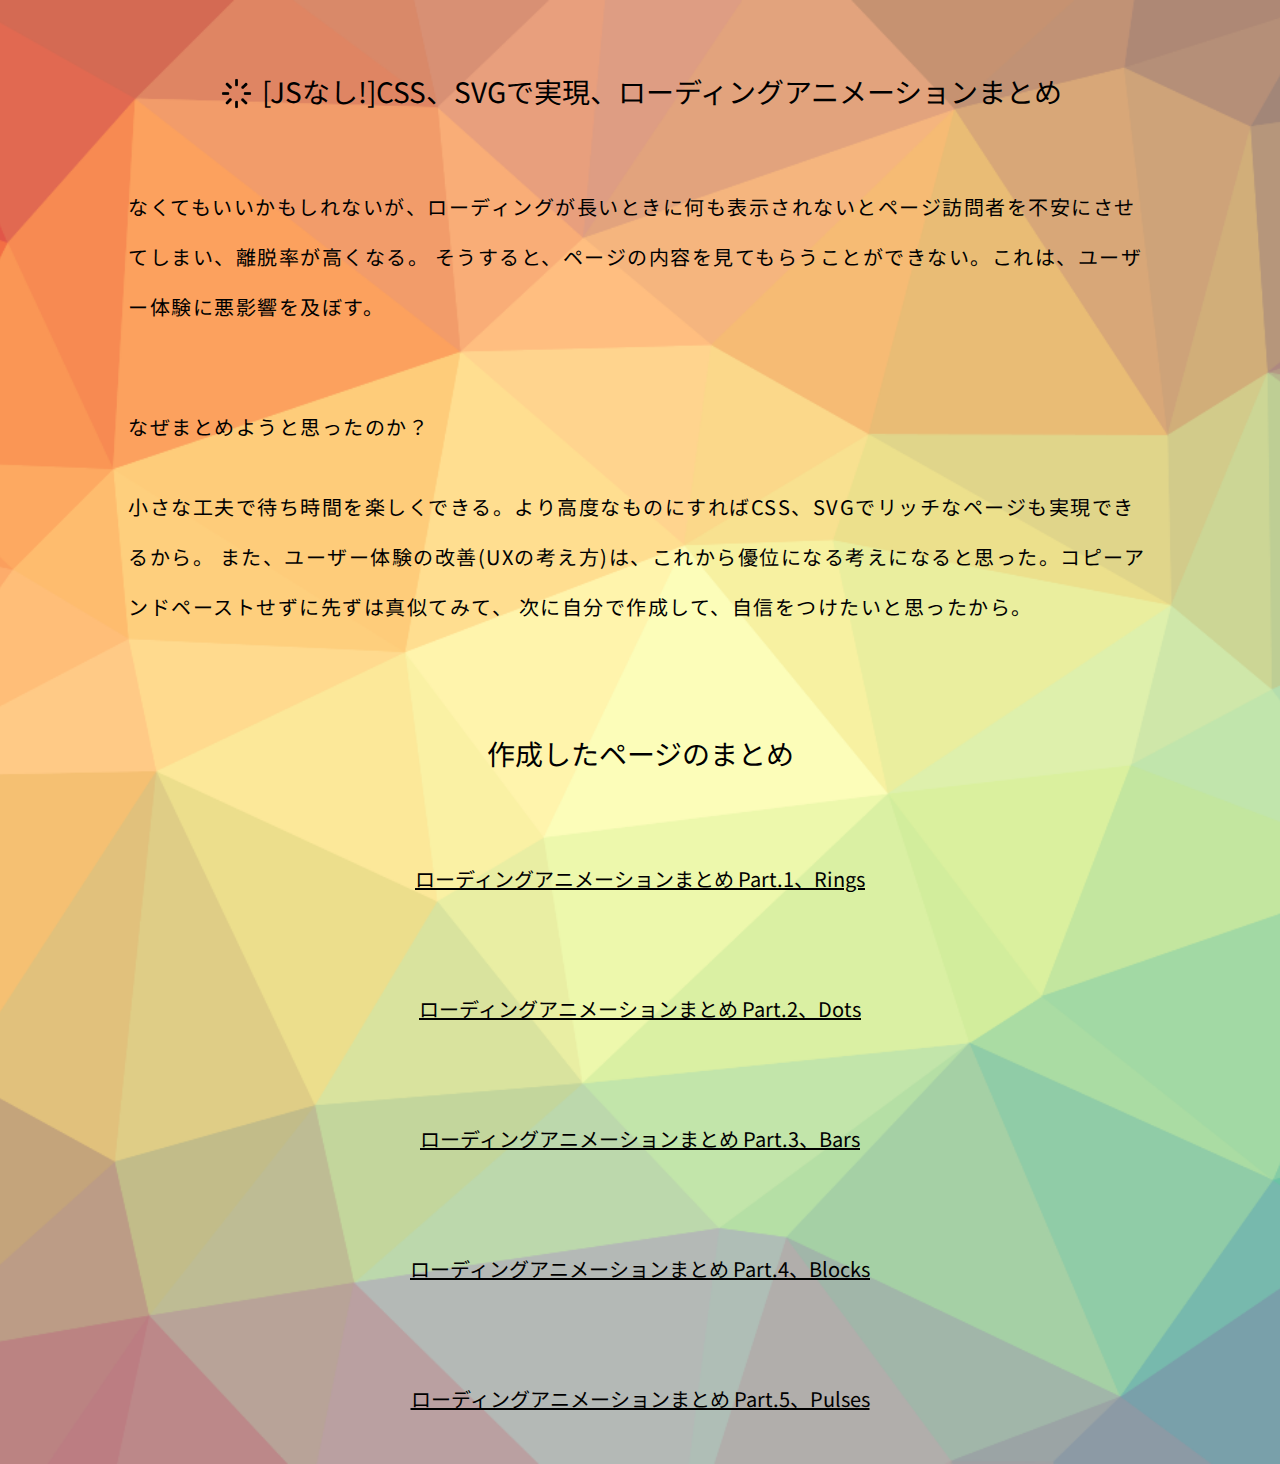
==== index.html @ 8a857f3a "Add files via upload" ====
<!DOCTYPE html>
<html lang="ja">

<head>
    <meta charset="UTF-8">
    <meta http-equiv="X-UA-Compatible" content="IE=edge">
    <meta name="viewport" content="width=device-width, initial-scale=1.0">
    <meta name="description"
        content="プリローダーの導入は、離脱率を下げること、リッチなページにする観点から優位であり、
        ユーザー体験の改善(UXの考え方)は、これから優位になる考えになると思った。コピーアンドペーストせずに先ずは真似てみて、次に自分で作成して、
        自信をつけたい思いで作成しました。">
    <link rel="preconnect" href="https://fonts.googleapis.com">
    <link rel="preconnect" href="https://fonts.gstatic.com" crossorigin>
    <link href="https://fonts.googleapis.com/css2?family=Noto+Sans+JP:wght@400;700&display=swap" rel="stylesheet">

    <link rel="apple-touch-icon" sizes="180x180" href="./assets/images/favicon/apple-touch-icon.png">
    <link rel="icon" type="image/png" sizes="32x32" href="./assets/images/favicon/favicon-32x32.png">
    <link rel="icon" type="image/png" sizes="16x16" href="./assets/images/favicon/favicon-16x16.png">
    <link rel="manifest" href="./assets/images/favicon/site.webmanifest">
    <meta name="msapplication-TileColor" content="#da532c">
    <meta name="theme-color" content="#ffffff">

    <link rel="stylesheet" href="./assets/css/destyle.css">
    <link rel="stylesheet" href="./assets/css/style.css">
    <title>CSS SVG Loading Animation Effects</title>
</head>

<body>
    <section class="section">
        <!-- 疑似要素で文章の両側にローダーをつける -->
        <h2 class="section-title section-button">[JSなし!]CSS、SVGで実現、ローディングアニメーションまとめ</h2>
        <p class="section-description">なくてもいいかもしれないが、ローディングが長いときに何も表示されないとページ訪問者を不安にさせてしまい、離脱率が高くなる。
            そうすると、ページの内容を見てもらうことができない。これは、ユーザー体験に悪影響を及ぼす。
        </p>

        <p class="section-description-sub">なぜまとめようと思ったのか？</p>
        <p class="section-description">小さな工夫で待ち時間を楽しくできる。より高度なものにすればCSS、SVGでリッチなページも実現できるから。
            また、ユーザー体験の改善(UXの考え方)は、これから優位になる考えになると思った。コピーアンドペーストせずに先ずは真似てみて、
            次に自分で作成して、自信をつけたいと思ったから。
        </p>

    </section>

    <section class="section">
        <h2 class="section-title-sub">作成したページのまとめ</h2>
        <p class="section-description-ref"><a href="./assets/pages/html/CSS-S-L-A-E Rings index.html"
                target="_blank">ローディングアニメーションまとめ Part.1、Rings</a></p>
        <p class="section-description-ref"><a href="./assets/pages/html/CSS-S-L-A-E Dots index.html"
                target="_blank">ローディングアニメーションまとめ Part.2、Dots</a></p>
        <p class="section-description-ref"><a href="#" 
                target="_blank">ローディングアニメーションまとめ Part.3、Bars</a></p>
        <p class="section-description-ref"><a href="#" 
                target="_blank">ローディングアニメーションまとめ Part.4、Blocks</a></p>
        <p class="section-description-ref"><a href="#" 
                target="_blank">ローディングアニメーションまとめ Part.5、Pulses</a></p>
    </section>

    <aside>
        <div>
            <a href="./index.html" id="back-to-top" class="back-to-top"></a>
        </div>
    </aside>

    <script src="./assets/js/smoothscroll.js"></script>
    <script src="./assets/js/script.js"></script>
</body>

</html>
---- assets/css/destyle.css ----
/*! destyle.css v4.0.0 | MIT License | https://github.com/nicolas-cusan/destyle.css */

/* Reset box-model and set borders */
/* ============================================ */

*,
::before,
::after {
  box-sizing: border-box;
  border-style: solid;
  border-width: 0;
}

/* Document */
/* ============================================ */

/**
 * 1. Correct the line height in all browsers.
 * 2. Prevent adjustments of font size after orientation changes in iOS.
 * 3. Remove gray overlay on links for iOS.
 */

html {
  line-height: 1.15; /* 1 */
  -webkit-text-size-adjust: 100%; /* 2 */
  -webkit-tap-highlight-color: transparent; /* 3*/
}

/* Sections */
/* ============================================ */

/**
 * Remove the margin in all browsers.
 */

body {
  margin: 0;
}

/**
 * Render the `main` element consistently in IE.
 */

main {
  display: block;
}

/* Vertical rhythm */
/* ============================================ */

p,
table,
blockquote,
address,
pre,
iframe,
form,
figure,
dl {
  margin: 0;
}

/* Headings */
/* ============================================ */

h1,
h2,
h3,
h4,
h5,
h6 {
  font-size: inherit;
  font-weight: inherit;
  margin: 0;
}

/* Lists (enumeration) */
/* ============================================ */

ul,
ol {
  margin: 0;
  padding: 0;
  list-style: none;
}

/* Lists (definition) */
/* ============================================ */

dt {
  font-weight: bold;
}

dd {
  margin-left: 0;
}

/* Grouping content */
/* ============================================ */

/**
 * 1. Add the correct box sizing in Firefox.
 * 2. Show the overflow in Edge and IE.
 */

hr {
  box-sizing: content-box; /* 1 */
  height: 0; /* 1 */
  overflow: visible; /* 2 */
  border-top-width: 1px;
  margin: 0;
  clear: both;
  color: inherit;
}

/**
 * 1. Correct the inheritance and scaling of font size in all browsers.
 * 2. Correct the odd `em` font sizing in all browsers.
 */

pre {
  font-family: monospace, monospace; /* 1 */
  font-size: inherit; /* 2 */
}

address {
  font-style: inherit;
}

/* Text-level semantics */
/* ============================================ */

/**
 * Remove the gray background on active links in IE 10.
 */

a {
  background-color: transparent;
  text-decoration: none;
  color: inherit;
}

/**
 * 1. Remove the bottom border in Chrome 57-
 * 2. Add the correct text decoration in Chrome, Edge, IE, Opera, and Safari.
 */

abbr[title] {
  text-decoration: underline dotted; /* 2 */
}

/**
 * Add the correct font weight in Chrome, Edge, and Safari.
 */

b,
strong {
  font-weight: bolder;
}

/**
 * 1. Correct the inheritance and scaling of font size in all browsers.
 * 2. Correct the odd `em` font sizing in all browsers.
 */

code,
kbd,
samp {
  font-family: monospace, monospace; /* 1 */
  font-size: inherit; /* 2 */
}

/**
 * Add the correct font size in all browsers.
 */

small {
  font-size: 80%;
}

/**
 * Prevent `sub` and `sup` elements from affecting the line height in
 * all browsers.
 */

sub,
sup {
  font-size: 75%;
  line-height: 0;
  position: relative;
  vertical-align: baseline;
}

sub {
  bottom: -0.25em;
}

sup {
  top: -0.5em;
}

/* Replaced content */
/* ============================================ */

/**
 * Prevent vertical alignment issues.
 */

svg,
img,
embed,
object,
iframe {
  vertical-align: bottom;
}

/* Forms */
/* ============================================ */

/**
 * Reset form fields to make them styleable.
 * 1. Make form elements stylable across systems iOS especially.
 * 2. Inherit text-transform from parent.
 */

button,
input,
optgroup,
select,
textarea {
  -webkit-appearance: none; /* 1 */
  appearance: none;
  vertical-align: middle;
  color: inherit;
  font: inherit;
  background: transparent;
  padding: 0;
  margin: 0;
  border-radius: 0;
  text-align: inherit;
  text-transform: inherit; /* 2 */
}

/**
 * Correct cursors for clickable elements.
 */

button,
[type="button"],
[type="reset"],
[type="submit"] {
  cursor: pointer;
}

button:disabled,
[type="button"]:disabled,
[type="reset"]:disabled,
[type="submit"]:disabled {
  cursor: default;
}

/**
 * Improve outlines for Firefox and unify style with input elements & buttons.
 */

:-moz-focusring {
  outline: auto;
}

select:disabled {
  opacity: inherit;
}

/**
 * Remove padding
 */

option {
  padding: 0;
}

/**
 * Reset to invisible
 */

fieldset {
  margin: 0;
  padding: 0;
  min-width: 0;
}

legend {
  padding: 0;
}

/**
 * Add the correct vertical alignment in Chrome, Firefox, and Opera.
 */

progress {
  vertical-align: baseline;
}

/**
 * Remove the default vertical scrollbar in IE 10+.
 */

textarea {
  overflow: auto;
}

/**
 * Correct the cursor style of increment and decrement buttons in Chrome.
 */

[type="number"]::-webkit-inner-spin-button,
[type="number"]::-webkit-outer-spin-button {
  height: auto;
}

/**
 * Correct the outline style in Safari.
 */

[type="search"] {
  outline-offset: -2px; /* 1 */
}

/**
 * Remove the inner padding in Chrome and Safari on macOS.
 */

[type="search"]::-webkit-search-decoration {
  -webkit-appearance: none;
}

/**
 * 1. Correct the inability to style clickable types in iOS and Safari.
 * 2. Fix font inheritance.
 */

::-webkit-file-upload-button {
  -webkit-appearance: button; /* 1 */
  font: inherit; /* 2 */
}

/**
 * Fix appearance for Firefox
 */
[type="number"] {
  -moz-appearance: textfield;
}

/**
 * Clickable labels
 */

label[for] {
  cursor: pointer;
}

/* Interactive */
/* ============================================ */

/*
 * Add the correct display in Edge, IE 10+, and Firefox.
 */

details {
  display: block;
}

/*
 * Add the correct display in all browsers.
 */

summary {
  display: list-item;
}

/*
 * Remove outline for editable content.
 */

[contenteditable]:focus {
  outline: auto;
}

/* Tables */
/* ============================================ */

/**
1. Correct table border color inheritance in all Chrome and Safari.
*/

table {
  border-color: inherit; /* 1 */
  border-collapse: collapse;
}

caption {
  text-align: left;
}

td,
th {
  vertical-align: top;
  padding: 0;
}

th {
  text-align: left;
  font-weight: bold;
}
---- assets/css/style.css ----
@charset "utf-8";

* {
    margin:0;
    padding:0;
    box-sizing: border-box;
}

body {
    font-family: "Helvetica Neue", "Noto Sans JP",
      "Helvetica", "Hiragino Sans", "Hiragino Kaku Gothic ProN", "Arial",
      "Yu Gothic", "Meiryo", sans-serif;
    font-size: 16px;
    line-height: 1.5;
    color: #000;
    margin: 0;
    padding: 0;

    background-image: url(../images/trianglify-export.png);
    background-size: cover;
    background-position: center center;
}


/* .codepen {
    margin-bottom: 50px;
} */

.section {
    max-width: 80%;
    margin: 0 auto;
}

.section-title {
    text-align: center;
    font-size: 28px;
    margin-top: 70px;
    margin-bottom: 70px;
}

.section-title-sub {
    text-align: center;
    font-size: 28px;
    margin-top: 100px;
    margin-bottom: 40px;
}

/* .section-title-point {
    text-align: center;
    font-size: 18px;
    font-weight: bold;
    color: #ff4500;
    margin-bottom: 20px;
    text-decoration: underline;
} */

.section-button::before {
    content: "";
    display: inline-block;
    width: 35px;
    height: 35px;
    background: url(../images/loader.png) no-repeat;
    vertical-align: text-bottom;
    background-size: contain;
    margin-right: 8px;
}

.section-description {
    font-size: 20px;
    line-height: 2.5;
    letter-spacing: 1.5px;
    text-align: left;
    margin-bottom: 80px;
}

.section-description-sub {
    font-size: 20px;
    letter-spacing: 1.5px;
    margin-bottom: 40px;
}

.section-description-ref {
    font-size: 20px;
    text-align: center;
    line-height: 6.5;
    text-decoration: underline;
}

.section-description-ref:hover {
    letter-spacing: 1.5px;
    transform: scale(1.05);
    color: #ff4500;
}
  
.back-to-top {
    background-color: #ff4500;
    position: fixed;
    margin: 0;
    padding: 0;
    bottom: 16px;
    right: 32px;
    width: 50px;
    height: 50px;
    border-radius: 50%;
    display: flex;
    align-items: center;
    justify-content: center;
    font-size: 32px;
    text-decoration: none;
    opacity: 0;
    pointer-events: none;
    transition: all 0.4s;
}
  
.back-to-top::before {
    content: "";
    position: absolute;
    left: 19.25px;
    bottom: inherit;
    width: 12px;
    height: 12px;
    border-top: 3px solid #000;
    border-right: 3px solid #000;
    transform: rotate(-45deg);
}
  
.back-to-top.active {
    pointer-events: auto;
    opacity: 1;
}
  
.back-to-top.active:hover {
    transform: scale(1.1);
    opacity: 0.8;
}
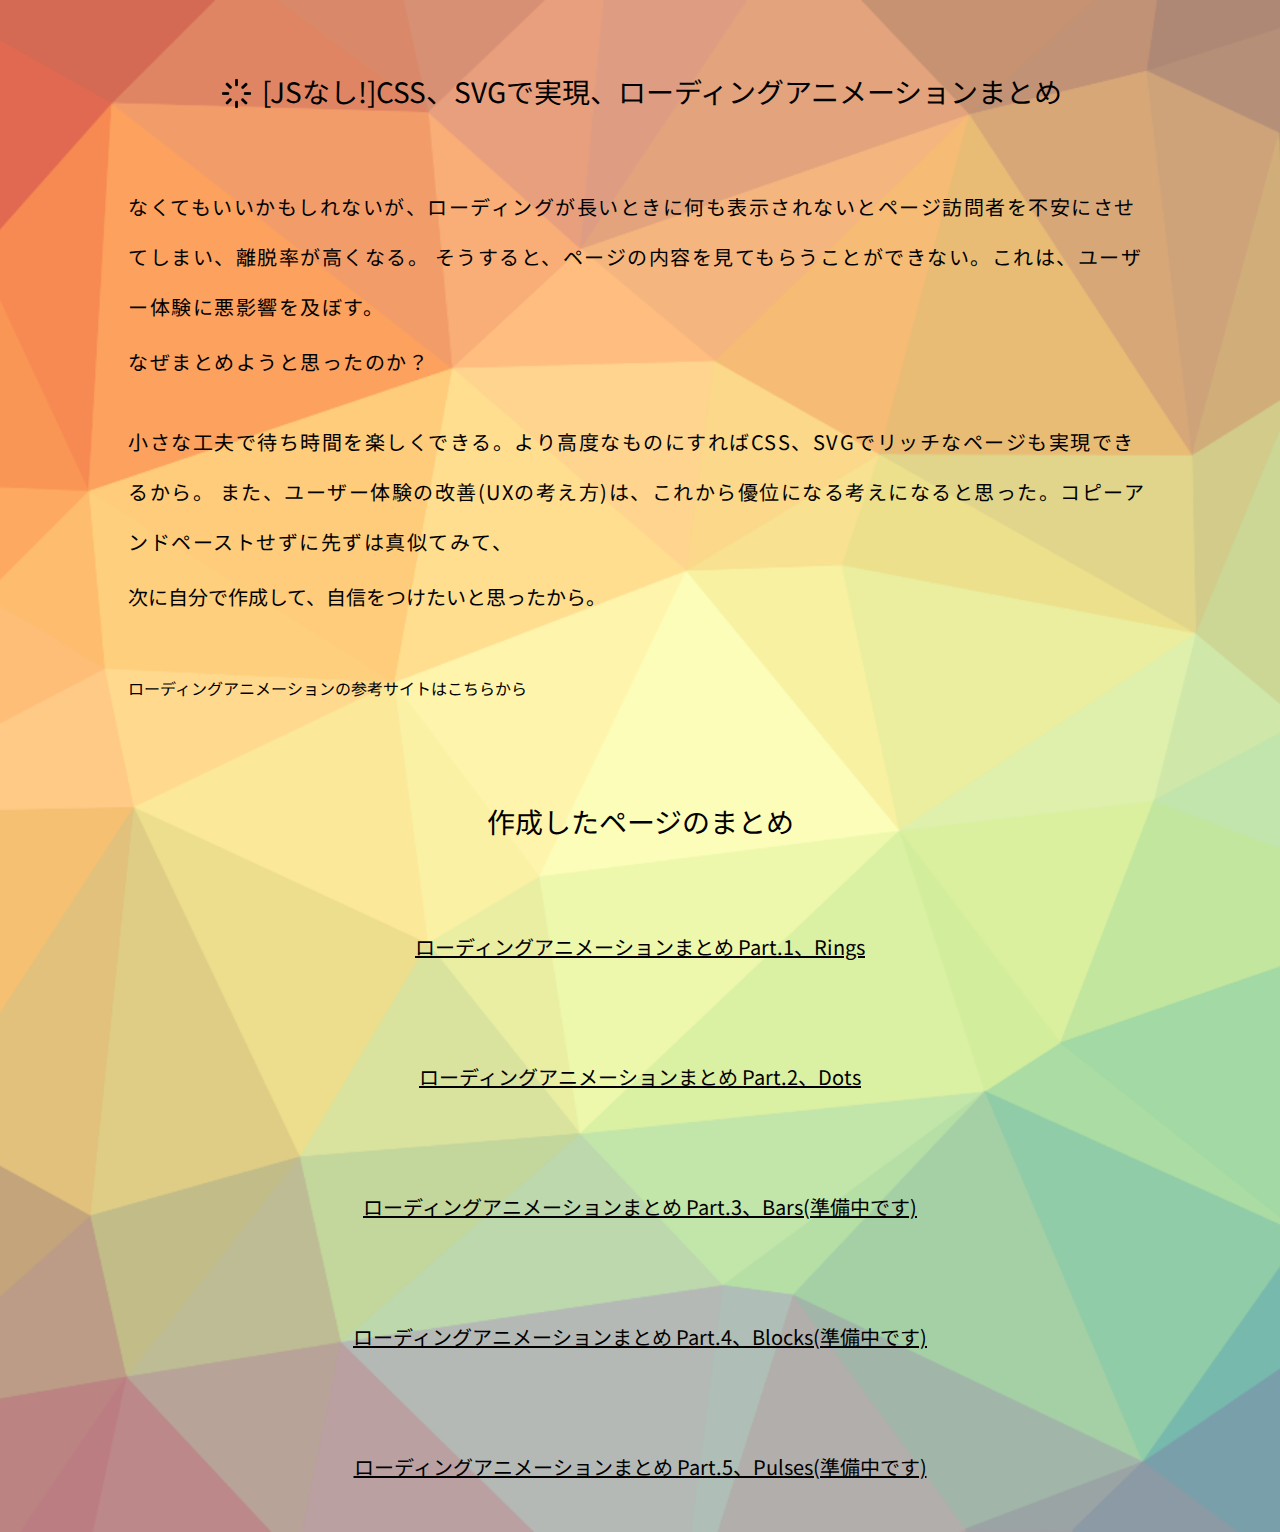
==== commit 8e675a66: "Add files via upload" ====
--- a/index.html
+++ b/index.html
@@ -36,7 +36,9 @@
         <p class="section-description-sub">なぜまとめようと思ったのか？</p>
         <p class="section-description">小さな工夫で待ち時間を楽しくできる。より高度なものにすればCSS、SVGでリッチなページも実現できるから。
             また、ユーザー体験の改善(UXの考え方)は、これから優位になる考えになると思った。コピーアンドペーストせずに先ずは真似てみて、
-            次に自分で作成して、自信をつけたいと思ったから。
+            <p class="section-blank">次に自分で作成して、自信をつけたいと思ったから。</p></br>
+
+            <a href="https://github.com/n3r4zzurr0/svg-spinners">ローディングアニメーションの参考サイトはこちらから</a>
         </p>
 
     </section>
@@ -48,11 +50,11 @@
         <p class="section-description-ref"><a href="./assets/pages/html/CSS-S-L-A-E Dots index.html"
                 target="_blank">ローディングアニメーションまとめ Part.2、Dots</a></p>
         <p class="section-description-ref"><a href="#" 
-                target="_blank">ローディングアニメーションまとめ Part.3、Bars</a></p>
+                target="_blank">ローディングアニメーションまとめ Part.3、Bars(準備中です)</a></p>
         <p class="section-description-ref"><a href="#" 
-                target="_blank">ローディングアニメーションまとめ Part.4、Blocks</a></p>
+                target="_blank">ローディングアニメーションまとめ Part.4、Blocks(準備中です)</a></p>
         <p class="section-description-ref"><a href="#" 
-                target="_blank">ローディングアニメーションまとめ Part.5、Pulses</a></p>
+                target="_blank">ローディングアニメーションまとめ Part.5、Pulses(準備中です)</a></p>
     </section>
 
     <aside>
--- a/assets/css/style.css
+++ b/assets/css/style.css
@@ -70,12 +70,17 @@
     line-height: 2.5;
     letter-spacing: 1.5px;
     text-align: left;
-    margin-bottom: 80px;
+    margin-bottom: 15px;
 }
 
 .section-description-sub {
     font-size: 20px;
     letter-spacing: 1.5px;
+    margin-bottom: 40px;
+}
+
+.section-blank {
+    font-size: 20px;
     margin-bottom: 40px;
 }
 
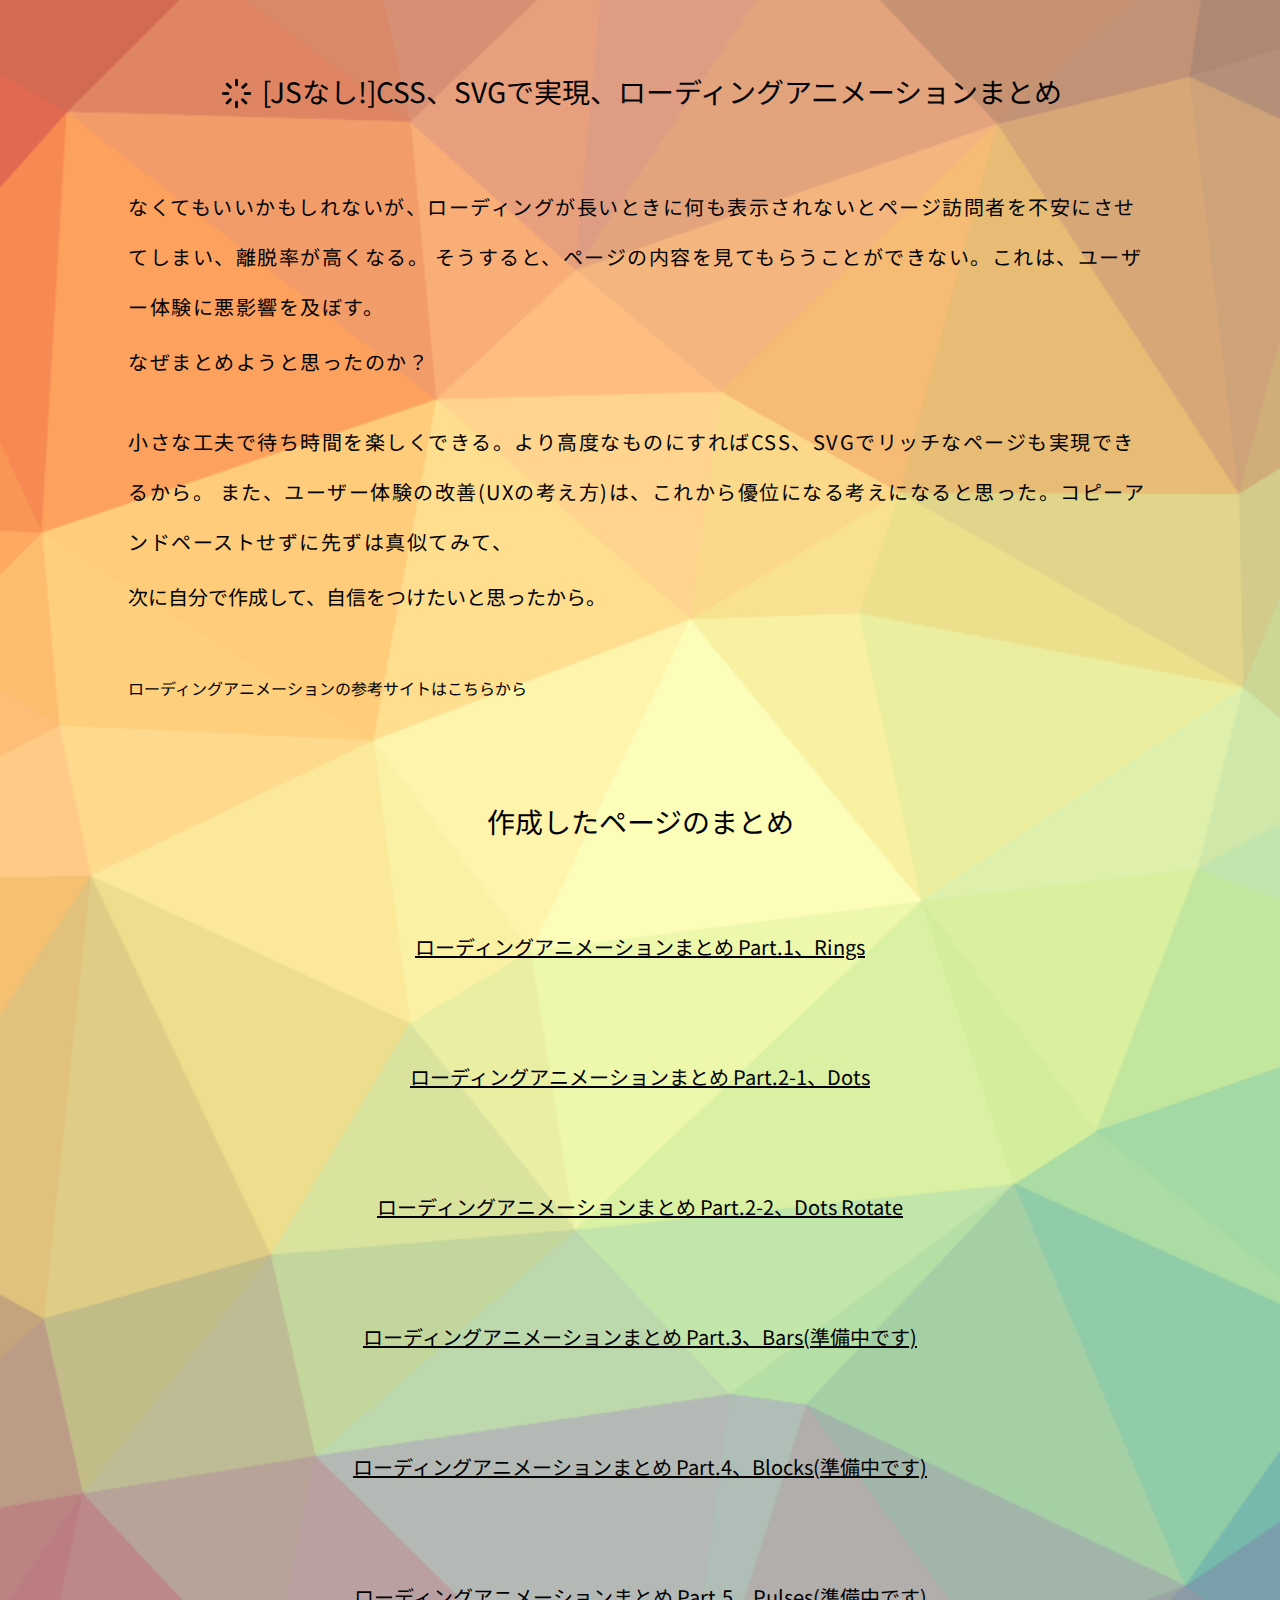
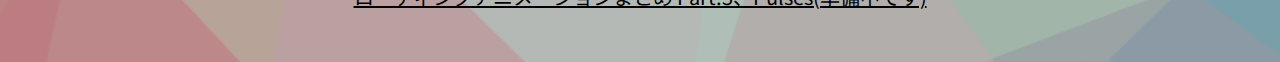
==== commit 3d96a631: "Add files via upload" ====
--- a/index.html
+++ b/index.html
@@ -48,7 +48,9 @@
         <p class="section-description-ref"><a href="./assets/pages/html/CSS-S-L-A-E Rings index.html"
                 target="_blank">ローディングアニメーションまとめ Part.1、Rings</a></p>
         <p class="section-description-ref"><a href="./assets/pages/html/CSS-S-L-A-E Dots index.html"
-                target="_blank">ローディングアニメーションまとめ Part.2、Dots</a></p>
+                target="_blank">ローディングアニメーションまとめ Part.2-1、Dots</a></p>
+        <p class="section-description-ref"><a href="./assets/pages/html/CSS-S-L-A-E Dots Rotate index.html"
+                target="_blank">ローディングアニメーションまとめ Part.2-2、Dots Rotate</a></p>
         <p class="section-description-ref"><a href="#" 
                 target="_blank">ローディングアニメーションまとめ Part.3、Bars(準備中です)</a></p>
         <p class="section-description-ref"><a href="#" 
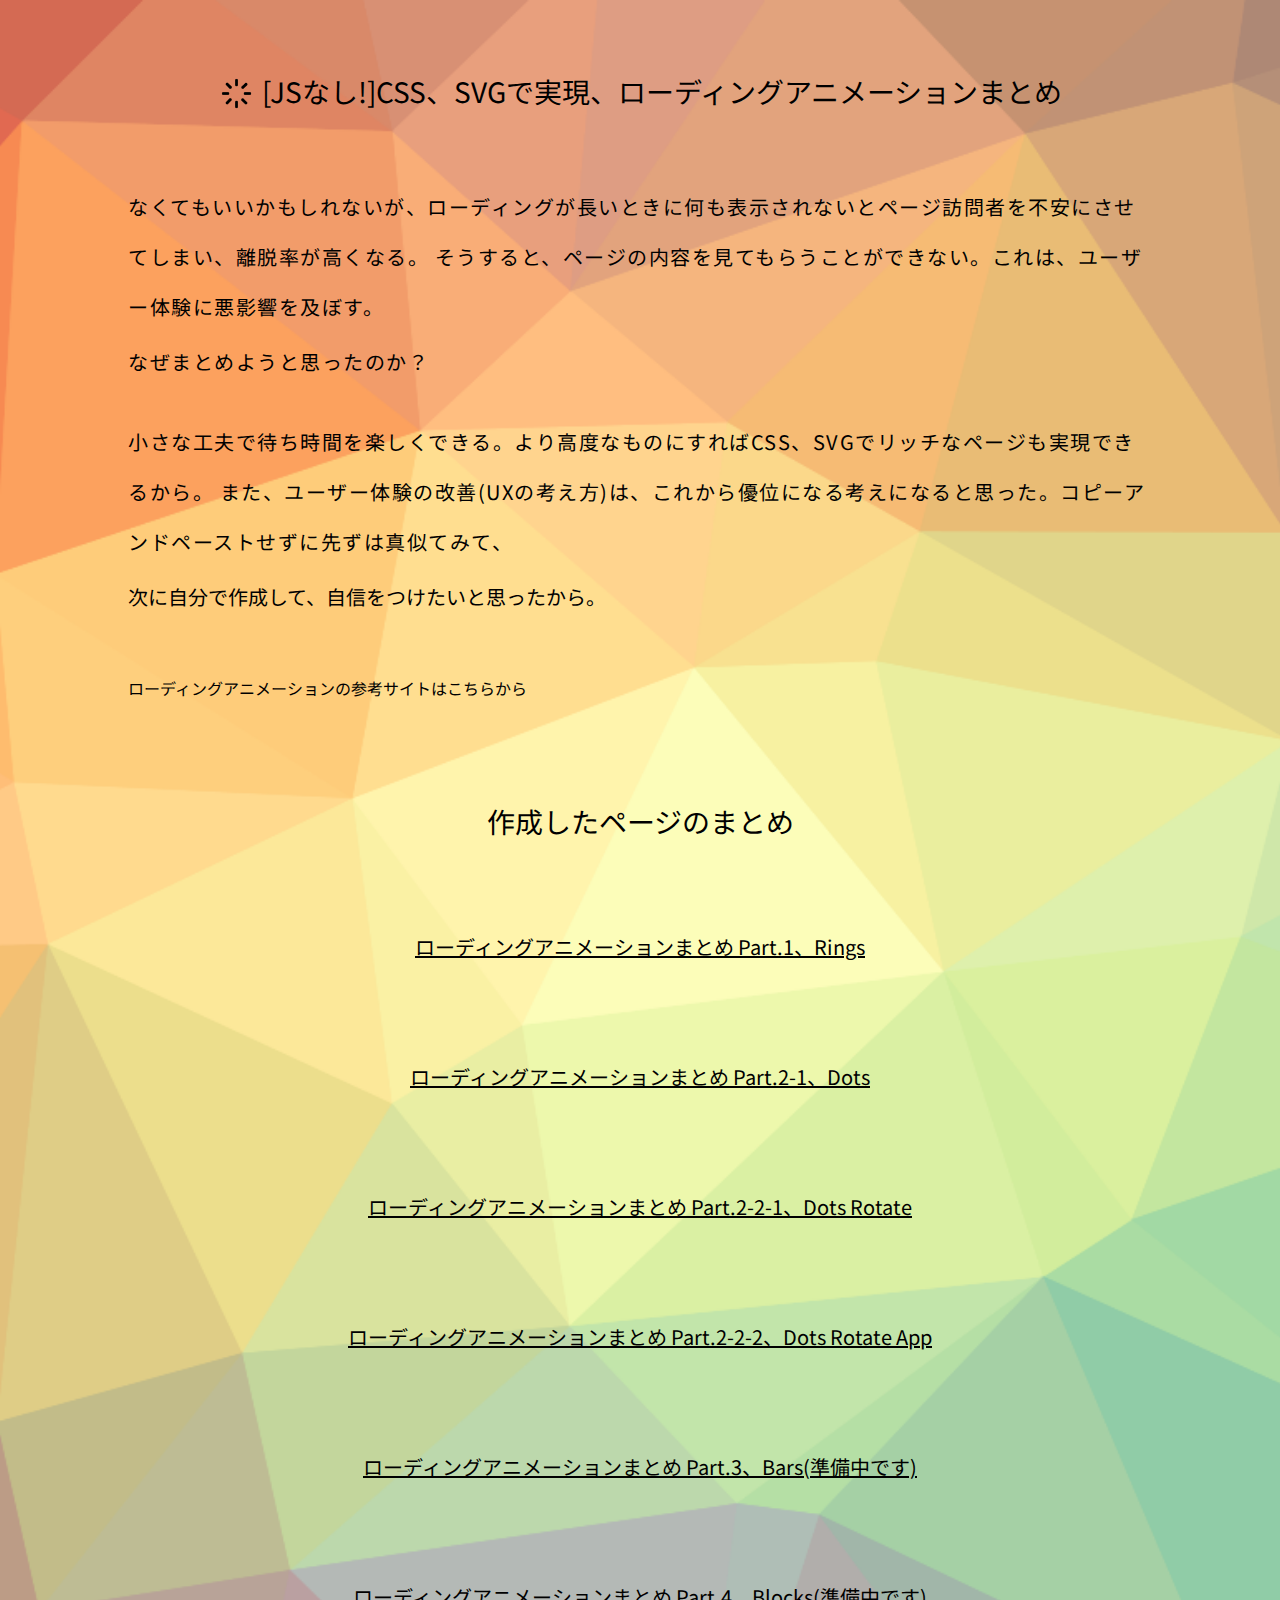
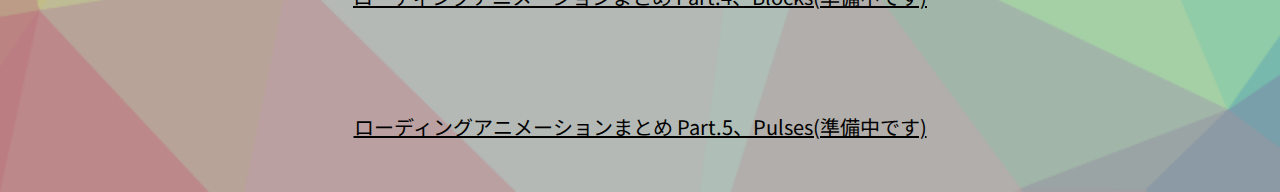
==== commit 095089c2: "Add files via upload" ====
--- a/index.html
+++ b/index.html
@@ -50,7 +50,9 @@
         <p class="section-description-ref"><a href="./assets/pages/html/CSS-S-L-A-E Dots index.html"
                 target="_blank">ローディングアニメーションまとめ Part.2-1、Dots</a></p>
         <p class="section-description-ref"><a href="./assets/pages/html/CSS-S-L-A-E Dots Rotate index.html"
-                target="_blank">ローディングアニメーションまとめ Part.2-2、Dots Rotate</a></p>
+                target="_blank">ローディングアニメーションまとめ Part.2-2-1、Dots Rotate</a></p>
+        <p class="section-description-ref"><a href="./assets/pages/html/CSS-S-L-A-E Dots Rotate App index.html"
+                target="_blank">ローディングアニメーションまとめ Part.2-2-2、Dots Rotate App</a></p>       
         <p class="section-description-ref"><a href="#" 
                 target="_blank">ローディングアニメーションまとめ Part.3、Bars(準備中です)</a></p>
         <p class="section-description-ref"><a href="#" 
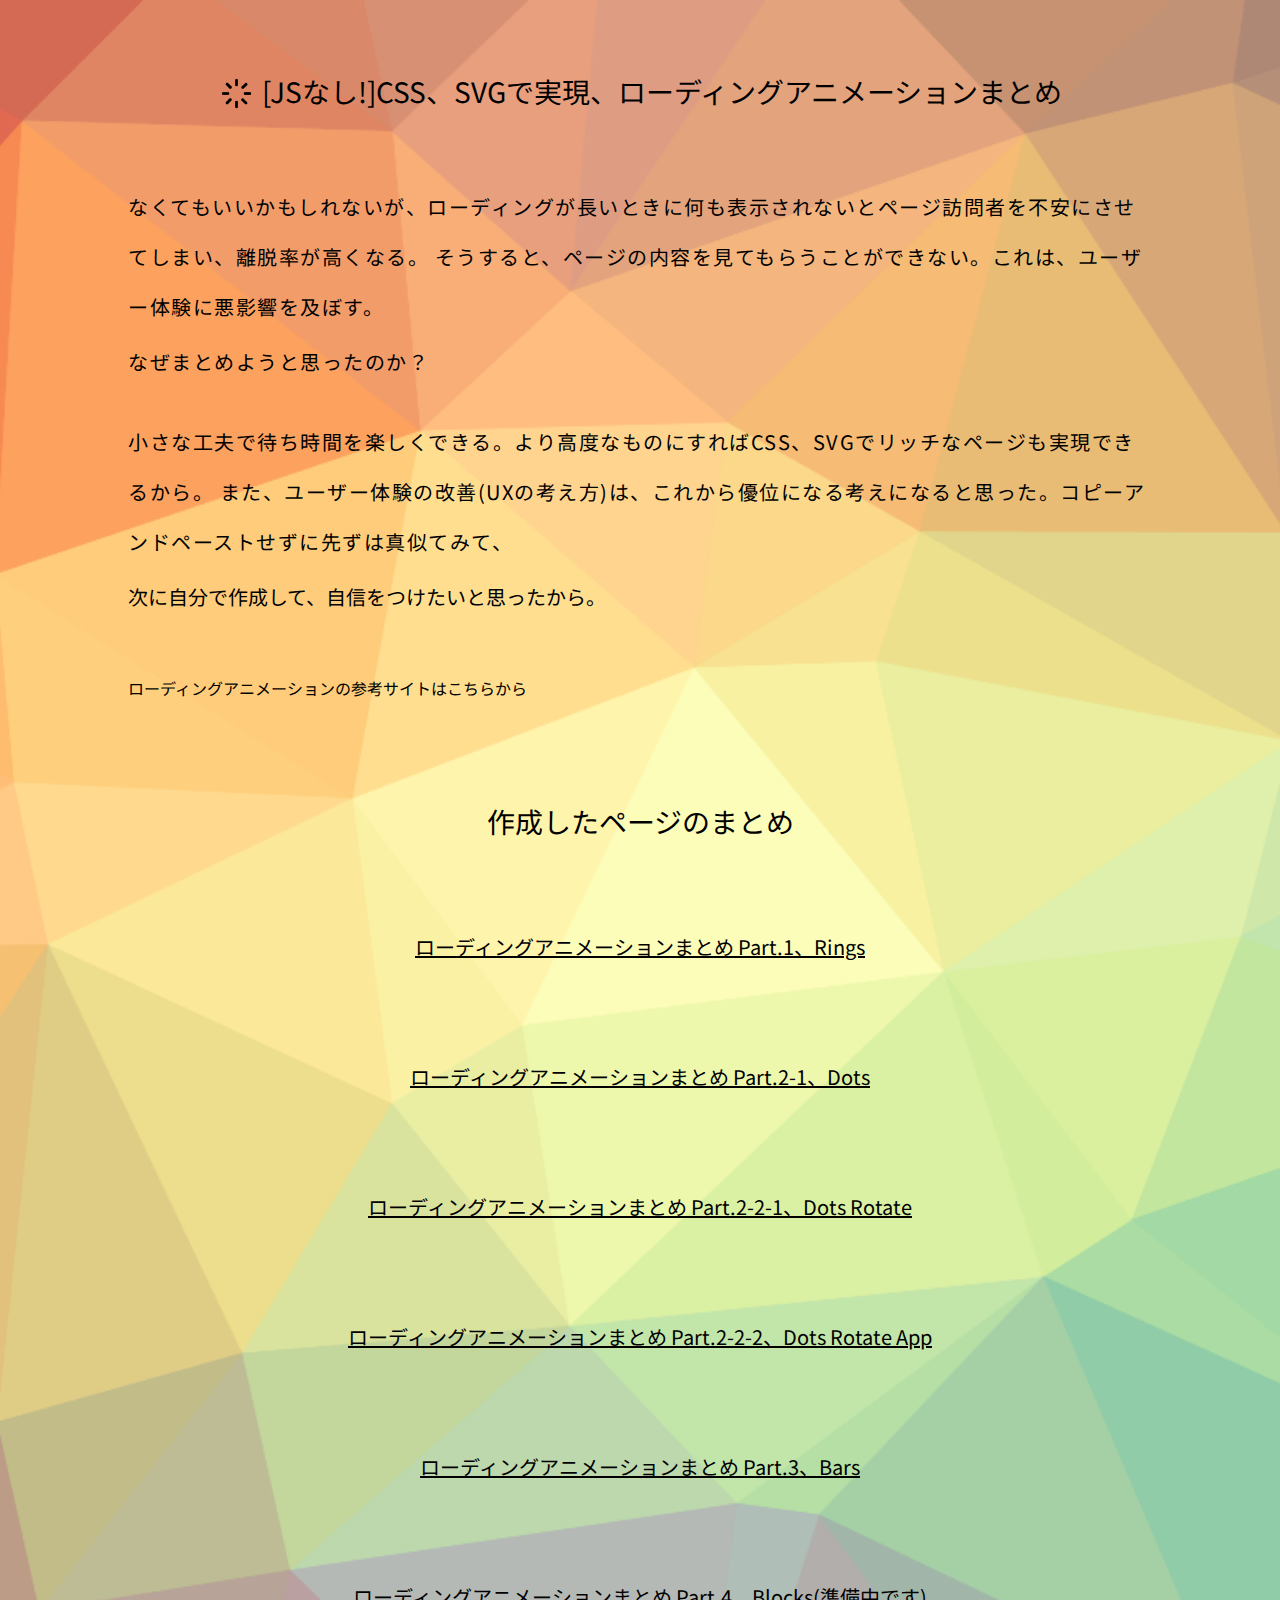
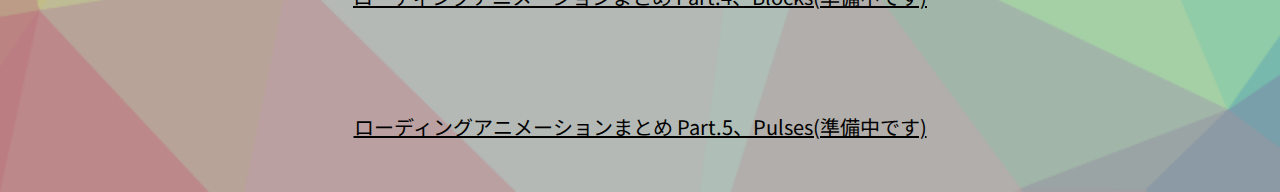
==== commit a21c6bb7: "Add files via upload" ====
--- a/index.html
+++ b/index.html
@@ -53,8 +53,8 @@
                 target="_blank">ローディングアニメーションまとめ Part.2-2-1、Dots Rotate</a></p>
         <p class="section-description-ref"><a href="./assets/pages/html/CSS-S-L-A-E Dots Rotate App index.html"
                 target="_blank">ローディングアニメーションまとめ Part.2-2-2、Dots Rotate App</a></p>       
-        <p class="section-description-ref"><a href="#" 
-                target="_blank">ローディングアニメーションまとめ Part.3、Bars(準備中です)</a></p>
+        <p class="section-description-ref"><a href="./assets/pages/html/CSS-S-L-A-E Bars index.html" 
+                target="_blank">ローディングアニメーションまとめ Part.3、Bars</a></p>
         <p class="section-description-ref"><a href="#" 
                 target="_blank">ローディングアニメーションまとめ Part.4、Blocks(準備中です)</a></p>
         <p class="section-description-ref"><a href="#" 
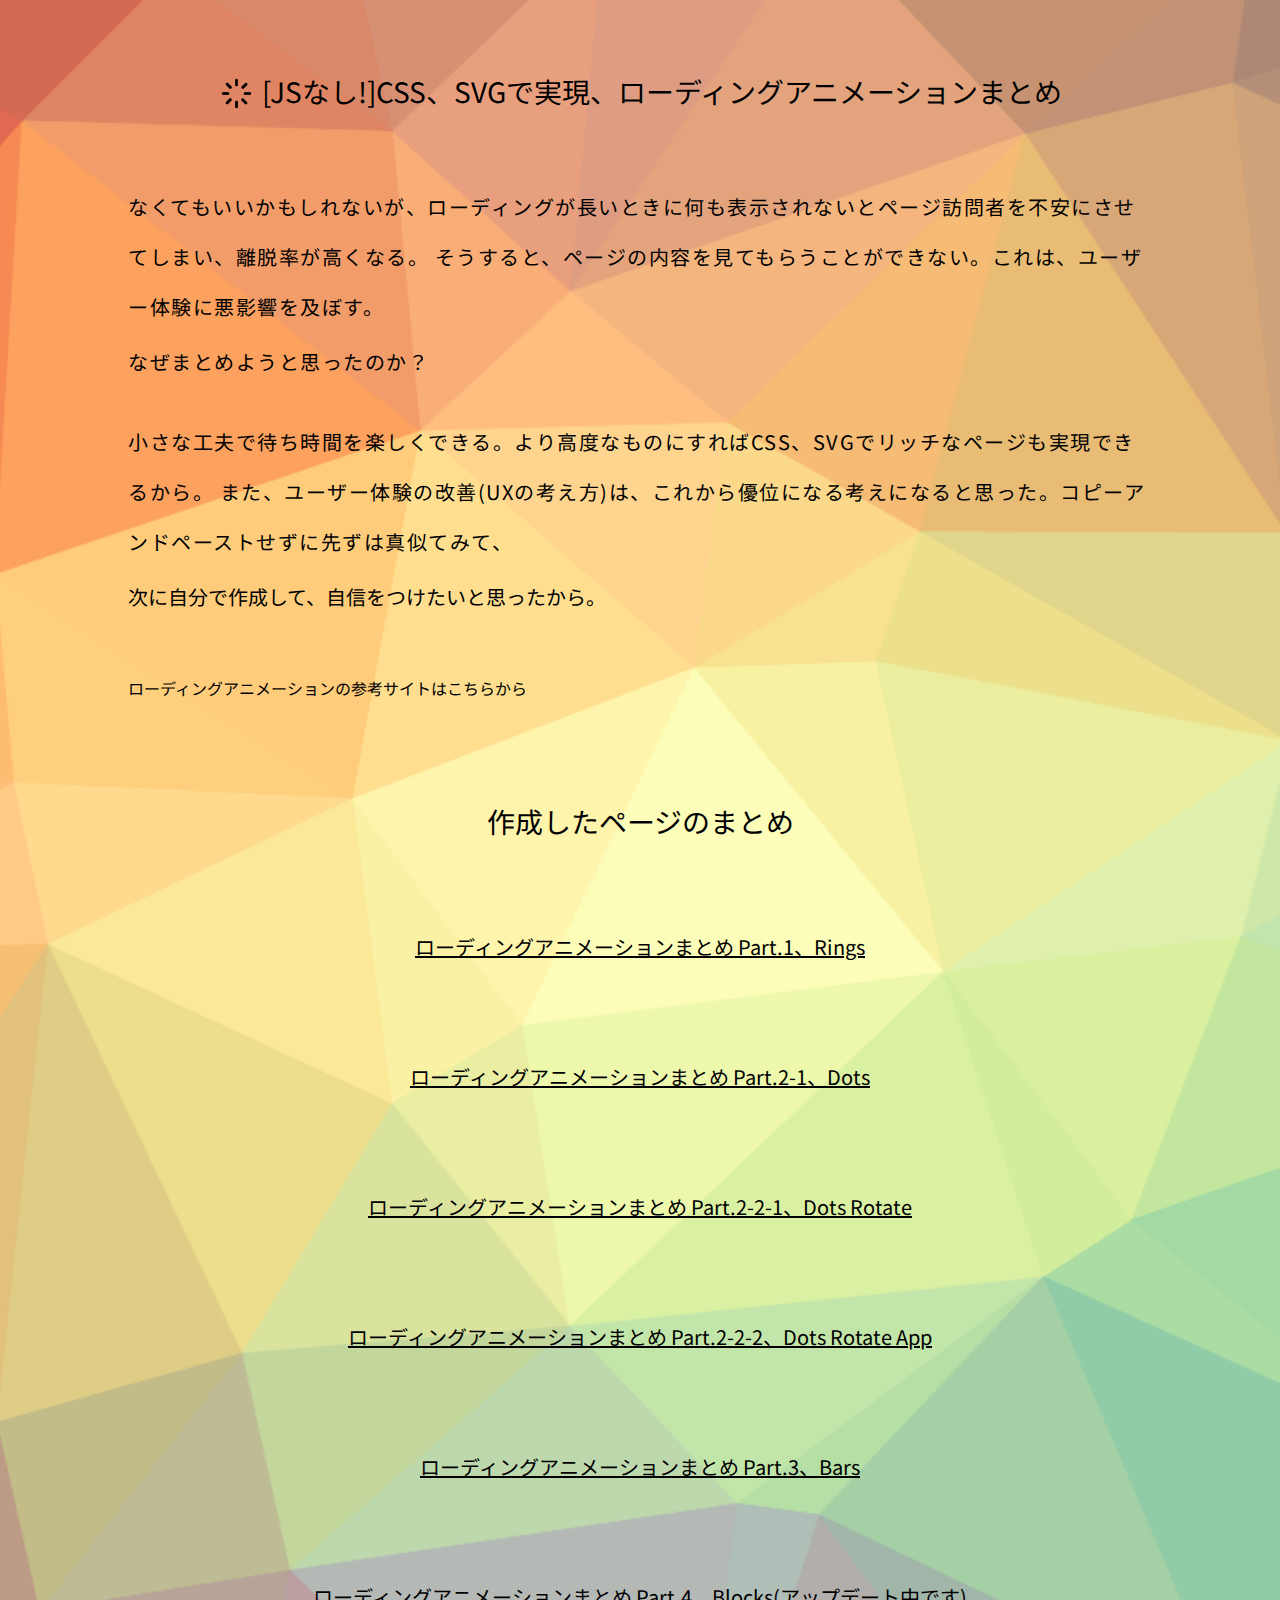
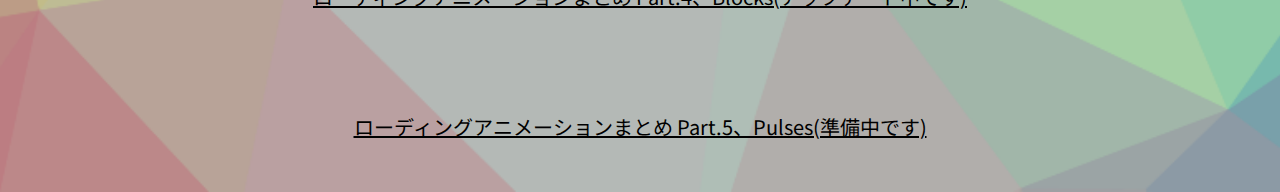
==== commit 6f1e488f: "Add files via upload" ====
--- a/index.html
+++ b/index.html
@@ -55,8 +55,8 @@
                 target="_blank">ローディングアニメーションまとめ Part.2-2-2、Dots Rotate App</a></p>       
         <p class="section-description-ref"><a href="./assets/pages/html/CSS-S-L-A-E Bars index.html" 
                 target="_blank">ローディングアニメーションまとめ Part.3、Bars</a></p>
-        <p class="section-description-ref"><a href="#" 
-                target="_blank">ローディングアニメーションまとめ Part.4、Blocks(準備中です)</a></p>
+        <p class="section-description-ref"><a href="./assets/pages/html/CSS-S-L-A-E Blocks index.html" 
+                target="_blank">ローディングアニメーションまとめ Part.4、Blocks(アップデート中です)</a></p>
         <p class="section-description-ref"><a href="#" 
                 target="_blank">ローディングアニメーションまとめ Part.5、Pulses(準備中です)</a></p>
     </section>
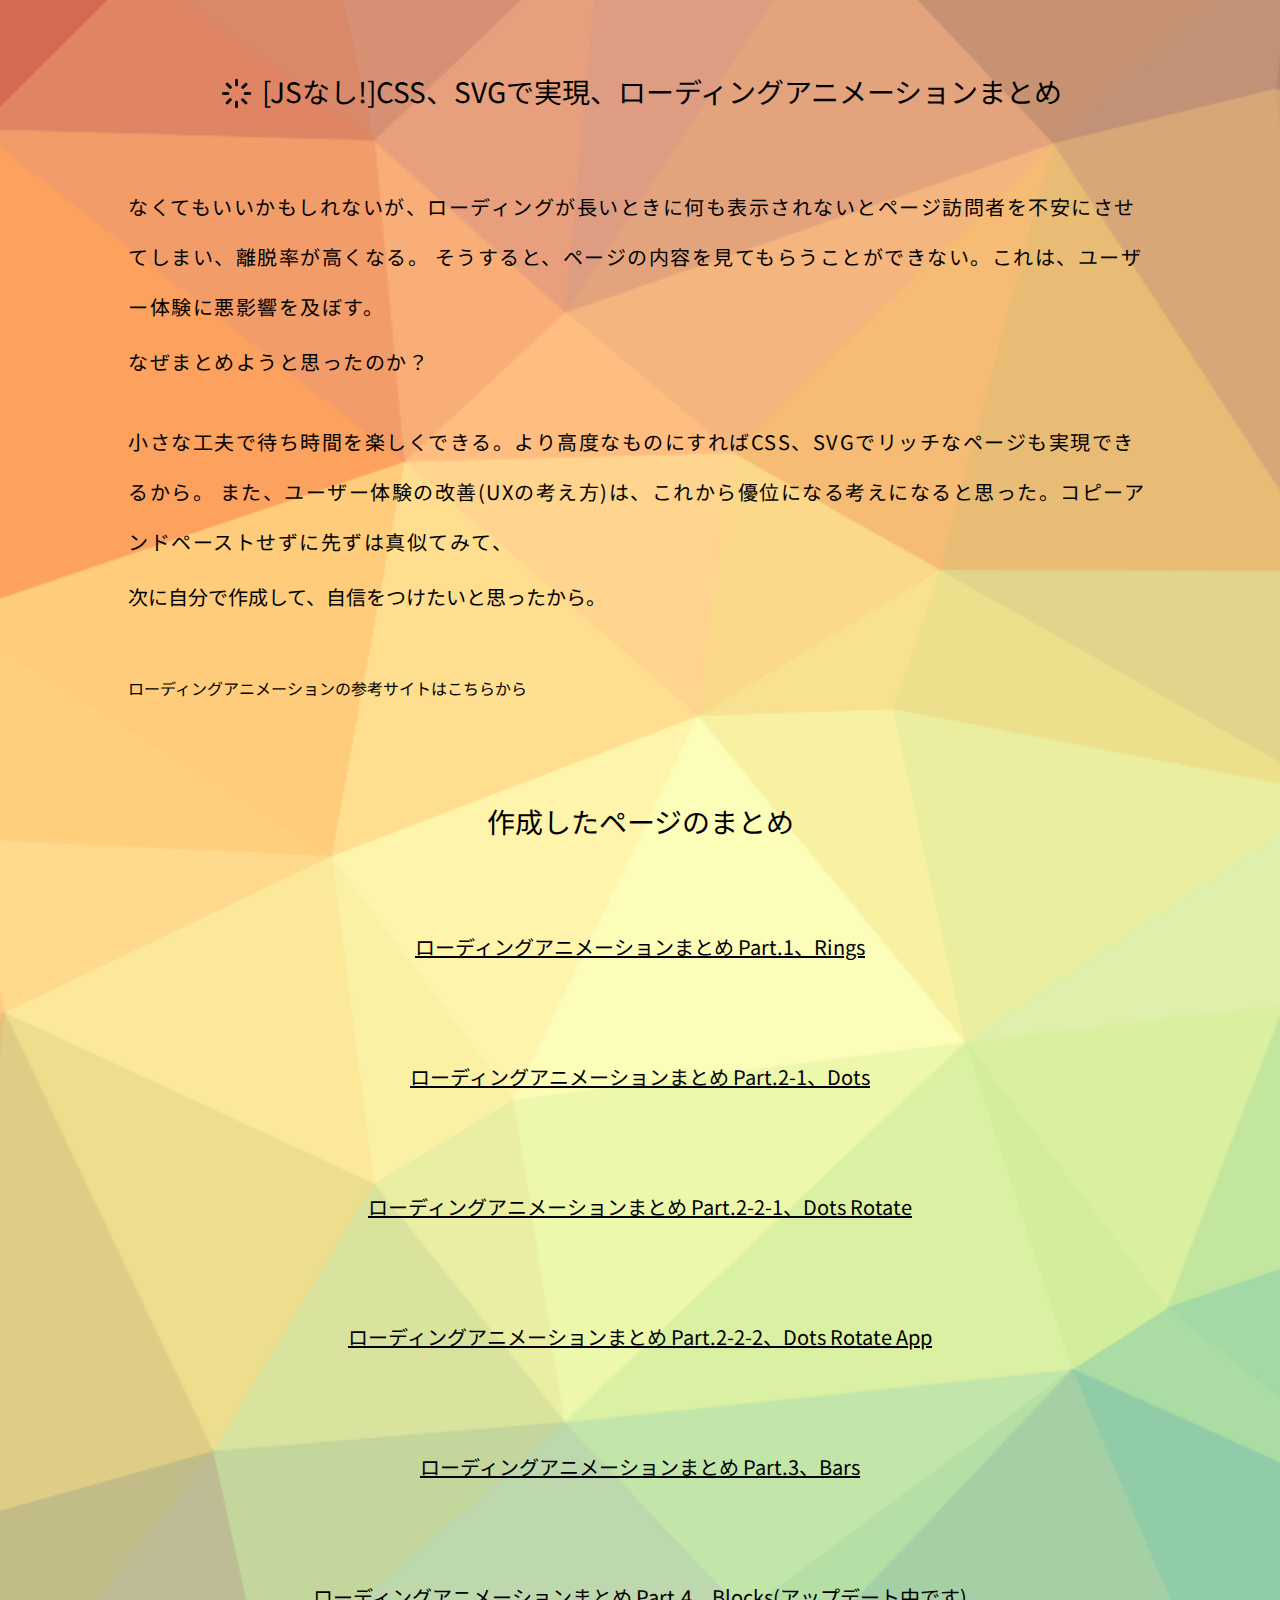
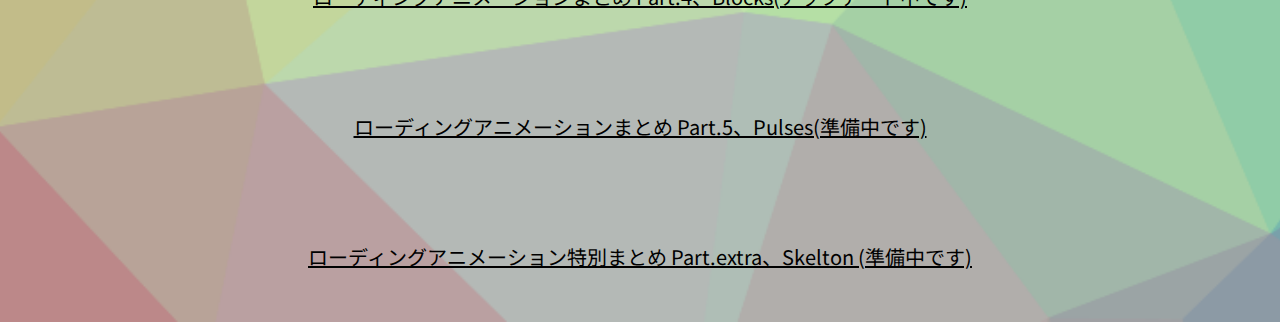
==== commit bd42dac1: "Add files via upload" ====
--- a/index.html
+++ b/index.html
@@ -59,6 +59,8 @@
                 target="_blank">ローディングアニメーションまとめ Part.4、Blocks(アップデート中です)</a></p>
         <p class="section-description-ref"><a href="#" 
                 target="_blank">ローディングアニメーションまとめ Part.5、Pulses(準備中です)</a></p>
+        <p class="section-description-ref"><a href="#" 
+                target="_blank">ローディングアニメーション特別まとめ Part.extra、Skelton (準備中です)</a></p>
     </section>
 
     <aside>
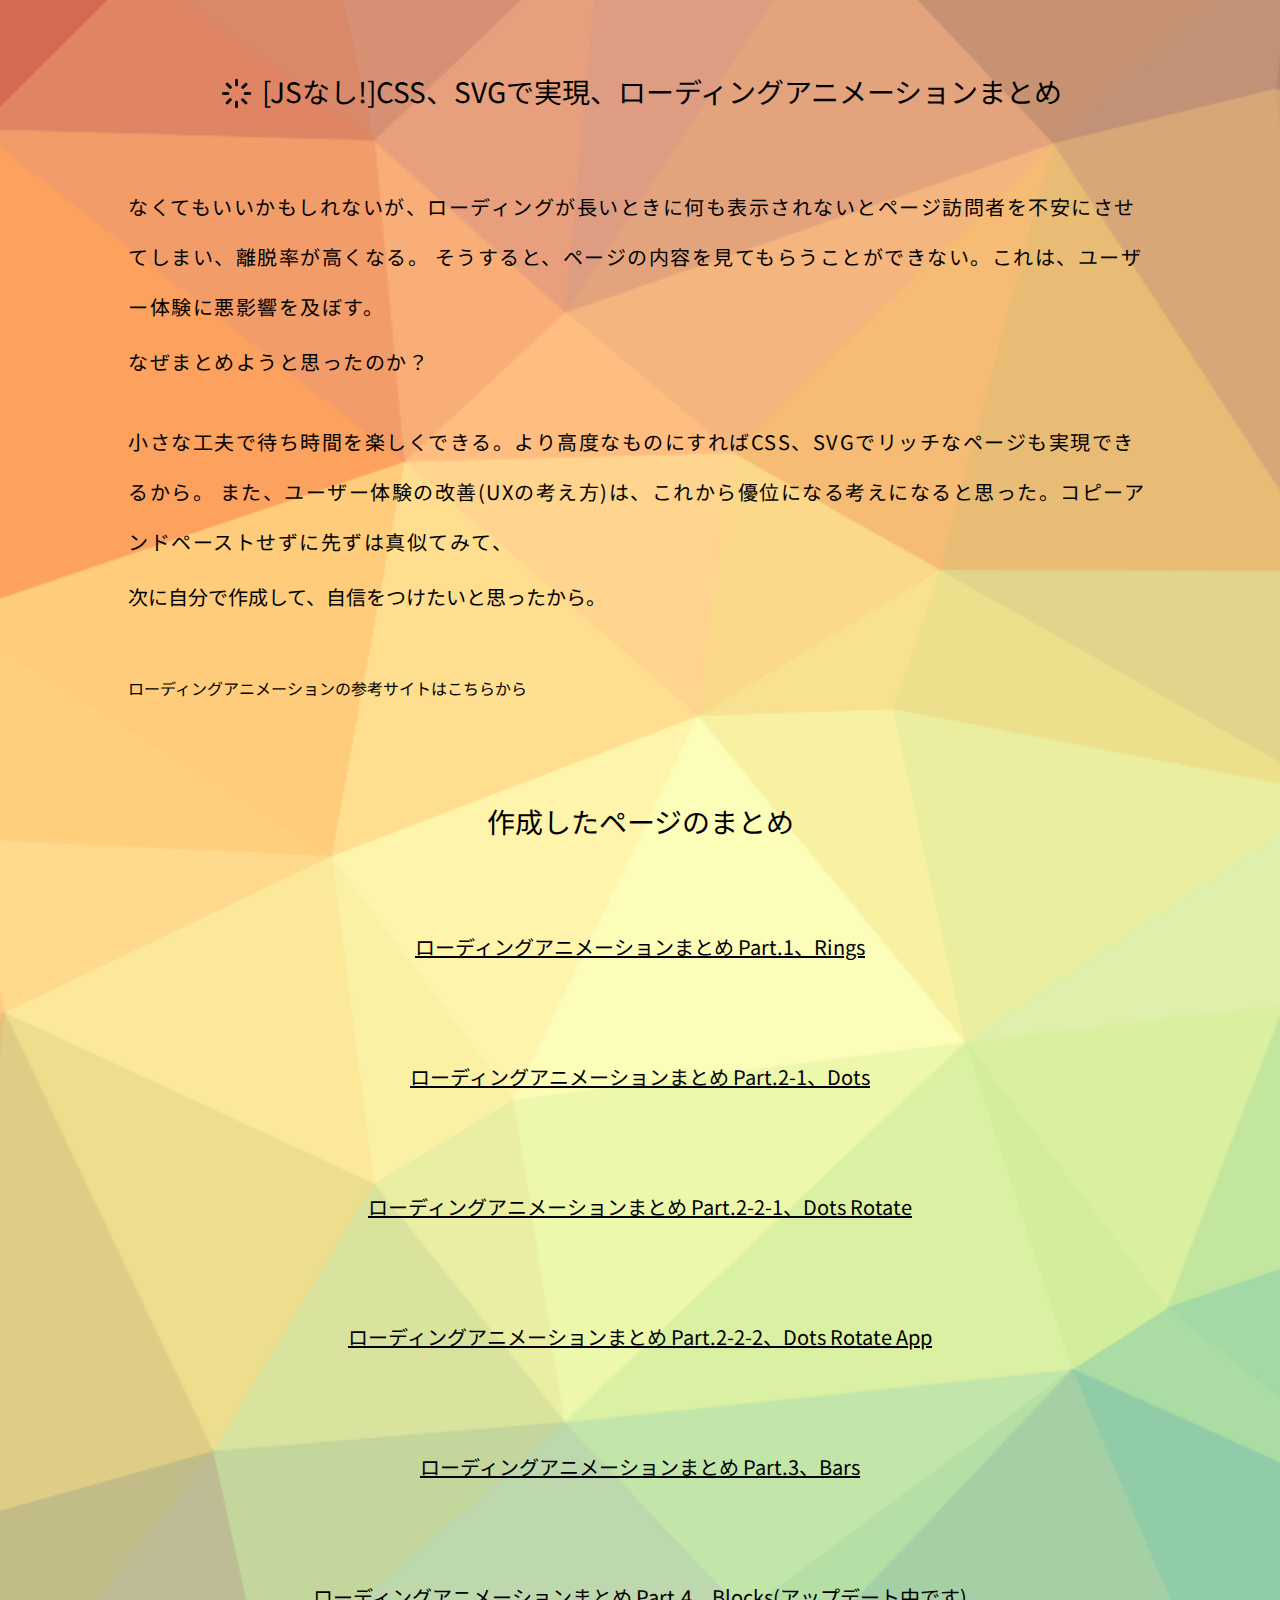
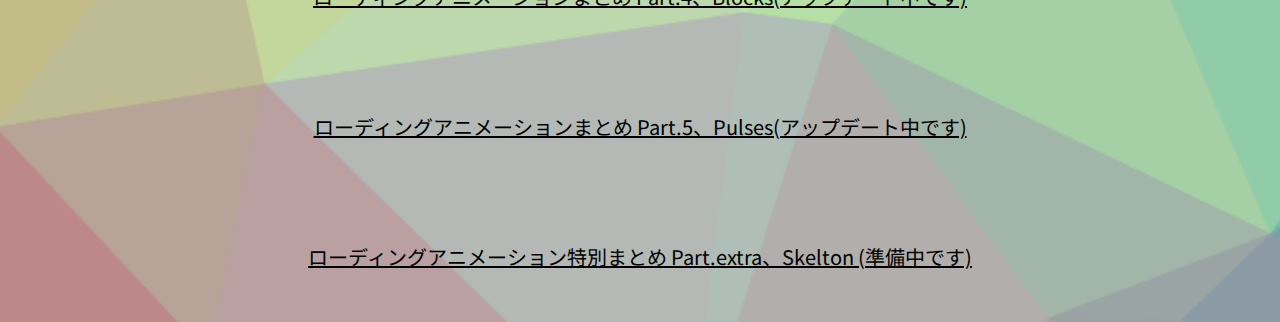
==== commit 44a4a1c8: "Add files via upload" ====
--- a/index.html
+++ b/index.html
@@ -57,8 +57,8 @@
                 target="_blank">ローディングアニメーションまとめ Part.3、Bars</a></p>
         <p class="section-description-ref"><a href="./assets/pages/html/CSS-S-L-A-E Blocks index.html" 
                 target="_blank">ローディングアニメーションまとめ Part.4、Blocks(アップデート中です)</a></p>
-        <p class="section-description-ref"><a href="#" 
-                target="_blank">ローディングアニメーションまとめ Part.5、Pulses(準備中です)</a></p>
+        <p class="section-description-ref"><a href="./assets/pages/html/CSS-S-L-A-E Pulses index.html" 
+                target="_blank">ローディングアニメーションまとめ Part.5、Pulses(アップデート中です)</a></p>
         <p class="section-description-ref"><a href="#" 
                 target="_blank">ローディングアニメーション特別まとめ Part.extra、Skelton (準備中です)</a></p>
     </section>
